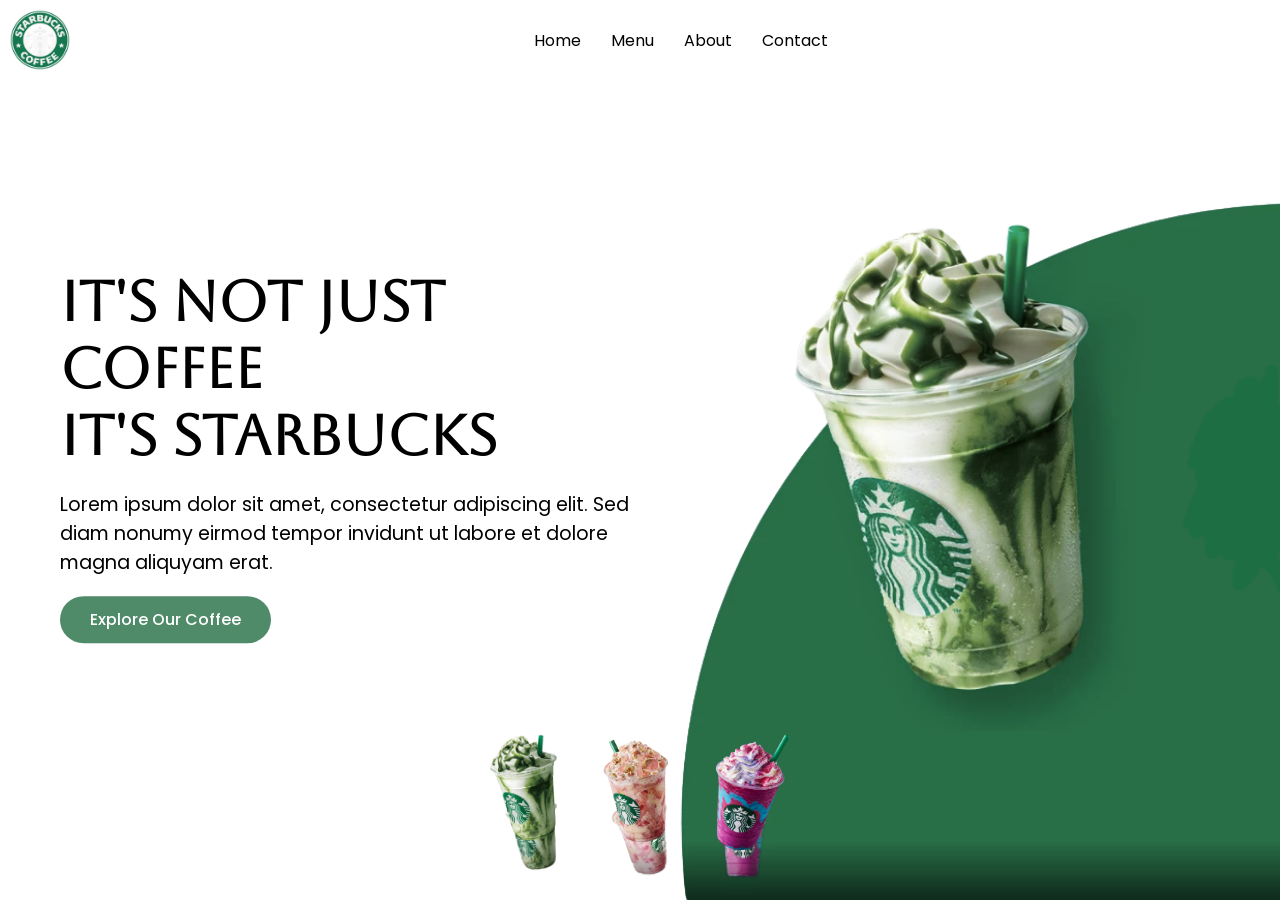
==== index.html @ 75633ddc "first commit" ====
<!DOCTYPE html>
<html lang="en">
<head>
  <meta charset="UTF-8">
  <meta name="viewport" content="width=device-width, initial-scale=1.0">
  <title>STARBUCKS</title>
  <link rel="stylesheet" href="style.css">
</head>
<body>
  
    <header>
      <figure class="logo">
        <img src="images/starbucks.png" alt="">
      </figure>
      <nav class="main-nav">
     <ul>
        <li><a href="index.html">Home</a></li>
        <li><a href="menu.html">Menu</a></li>
        <li><a href="about.html">About</a></li>
        <li><a href="contact.html">Contact</a></li>
</ul>
      </nav>  
    </header>

    <main>
        <section id="home" class="landing-section">
    <div class="hero-content">
      <h1>IT'S NOT JUST COFFEE<br>IT'S STARBUCKS</h1>
      <p>
        Lorem ipsum dolor sit amet, consectetur adipiscing elit. Sed diam nonumy eirmod tempor 
        invidunt ut labore et dolore magna aliquyam erat.
      </p>
      <a href="menu.html" class="cta-button">Explore Our Coffee</a>
      </div>

      <div class="hero-right">
        <div class="hero-drinks">
          <img src="images/drink1.png" alt="Drink 1">
          <img src="images/drink2.png" alt="Drink 2">
          <img src="images/drink3.png" alt="Drink 3">
        </div>
      </div>
    </section>
  </main>

      </div>
     </section>
    </main>
  <script src="app.js"></script>
   </body>
     </html>
---- style.css ----
@import url('https://fonts.googleapis.com/css2?family=Aboreto&display=swap');
@import url('https://fonts.googleapis.com/css2?family=Poppins:ital,wght@0,100;0,200;0,300;0,400;0,500;0,600;0,700;0,800;0,900;1,100;1,200;1,300;1,400;1,500;1,600;1,700;1,800;1,900&display=swap');
@import url("https://fonts.googleapis.com/css2?family=Poppins:wght@100;200;300;400;500;600;700;800&display=swap");
body{
    font-family: Poppins;
    margin: 0;
    font-size: 16px;
    background-color: #f7f7f7;
}

*{
    box-sizing: border-box;
    margin: 0;
    padding: 0;
    text-decoration: none;
    list-style: none;
}

:root {
  --border-color: #fff5;
  --team-color: #000000;
  --w-image: 500px;
  --calculate: calc(3 / 2);
}

header {
  display: grid;
  grid-template-columns: 80px 1fr; /* logo + nav only */
  grid-template-rows: 80px;
  position: fixed; /* or sticky if you want */
  top: 0;
  left: 0;
  width: 100%;
  z-index: 1000;
  background-color: rgba(255, 255, 255, 0.25);
  backdrop-filter: blur(10px);
  border-bottom: 1px solid var(--border-color);
}

header .logo img {
  width: 80%;
}

header .logo {
  display: flex;
  justify-content: center;
  align-items: center;
}

header nav a {
  color: #000;
  font-weight: 400;
}

header nav ul {
  display: flex;
  justify-content: center; /* center horizontally */
  align-items: center;     /* center vertically */
  gap: 30px;
  height: 100%;
}

header nav{
    border-left: 1px solid var(--border-color);
}

.landing-section {
  position: relative;        /* allows absolute positioning inside */
  min-height: 100vh;
  padding: 60px;
  background: url('images/bg.png') center/cover no-repeat;
}

.hero-content {
  position: absolute;       /* take it out of flex flow */
  top: 50%;                 /* halfway down the section */
  left: 60px;               /* push in from the left */
  transform: translateY(-50%); /* vertical centering */
  max-width: 600px;
  text-align: left;
}
/* Big drink stays in normal flow */
.hero-right {
  display: flex;
  justify-content: center;
  align-items: center;
}


.hero-content h1 {
  font-family: 'Aboreto', cursive;
  font-size: 3.5em;
  margin-bottom: 20px;
  line-height: 1.2;
}

.hero-content p {
  font-family: 'Poppins', sans-serif;
  font-size: 1.2em;
  margin-bottom: 30px;
}

.cta-button {
  background-color: #4f8b69;
  color: #fff;
  padding: 12px 30px;
  border-radius: 30px;
  font-family: 'Poppins', sans-serif;
  font-weight: 500;
  text-decoration: none;
  transition: background 0.3s;
}

.cta-button:hover {
  background-color: #3a6a52;
}
.hero-left {
  max-width: 500px;
}

.hero-image img {
  width: 100%;
  max-width: 700px;
}
.hero-drinks {
  position: absolute;
  bottom: 50px;             /* lock to bottom */
  left: 50%;                /* start from middle */
  transform: translateX(-50%); /* center horizontally */
  display: flex;
  gap: 30px;
}

.hero-drinks img {
  width: 80px;              
  height: auto;
  object-fit: contain;        
  transition: transform 0.3s ease;

}

.hero-drinks img:hover {
  transform: scale(1.1);     /* zoom effect on hover */
}
html {
  scroll-behavior: smooth;
}

/* Reset */
*,
*::before,
*::after {
  padding: 0;
  margin: 0;
  box-sizing: border-box;
}

body {
  font-family: "Poppins", sans-serif;
  --main-hue: 145; /* green hue */
  --main-color: hsl(var(--main-hue), 65%, 35%);        /* Starbucks green */
  --main-color-hover: hsl(var(--main-hue), 65%, 30%);  /* darker hover */
  --light-main-color: hsl(var(--main-hue), 65%, 45%);  /* lighter accent */
  --text-color: #000;
  --nav-color: hsl(var(--main-hue), 20%, 30%);         /* muted green for nav links */
  --bg-color: #fff;
  --light-text-color: #9ca7b6;
  --input-bg: hsla(var(--main-hue), 40%, 40%, 0.07);   /* subtle green tint */
  --input-bg-hover: hsla(var(--main-hue), 40%, 40%, 0.14);
  --input-text: #4a5d52;                               /* gray‑green for icons */
}


/* Contact Section */
.contact {
  width: 100%;
  background-color: var(--bg-color);
}
.contact .container {
  height: 100vh;
  min-height: 700px;
  display: grid;
  grid-template-columns: 1fr 1fr;
}
.left {
  width: 100%;
  max-width: 80rem;
  margin: 0 auto;
  padding: 65px 1.5rem 0;
  display: flex;
  flex-direction: column;
  align-items: center;
  justify-content: center;
  position: relative;
  z-index: 3;
}
.contact-heading h1{
  font-weight: 600;
  color: var(--text-color);
  font-size: 3.5rem;
  line-height: 0.9;
  white-space: nowrap;
  margin-bottom: 1.2rem
}
.contact-heading h1 span {
  color: var(--main-color);
}
.text {
  color: var(--light-text-color);
  font-size: 1rem;
}
.text a {
  color: var(--main-color);
  transition: 0.3s;
}
.text a:hover {
  color: var(--main-color-hover);
}
.form-wrapper {
  max-width: 32rem;
}
.contact-form {
  display: grid;
  margin-top: 2.55rem;
  grid-template-columns: repeat(2, 1fr);
  gap: 1rem 2rem;
}
.input-wrap {
  position: relative;
}
.input-wrap.w-100 {
  grid-column: span 2;
}
.contact-input {
  width: 100%;
  background-color: var(--input-bg);
  padding: 1.5rem 1.35rem 0.74rem 1.35rem;
  border: none;
  outline: none;
  border-radius: 20px;
  color: var(--text-color);
  font-weight: 600;
  font-size: 0.95rem;
  transition: 0.3s;
}
.contact-input:hover {
  background-color: var(--input-bg-hover);
}

/* Floating label */
.input-wrap label {
  position: absolute;
  left: 1.35rem;
  top: 50%;
  transform: translateY(-50%);
  color: var(--light-text-color);
  pointer-events: none;
  transition: 0.25s ease;
}
.contact-input:focus {
  border: 2px solid var(--light-main-color);
  box-shadow: 0 0 0 5px hsla(var(--main-hue), 91%, 55%, 0.11);
  background-color: var(--bg-color);
}
/* Float label up when focused or has text */
.contact-input:focus + label,
.contact-input:not(:placeholder-shown) + label {
  top: 0.75rem;
  font-size: 0.66rem;
  color: var(--light-main-color);
  transform: translateY(0);
  transition: all 0.25s ease;
}

.input-wrap .icon {
  position: absolute;
  right: 1.35rem;
  top: 50%;
  transform: translateY(-50%);
  color: var(--input-text);
  font-size: 1.25rem;
  transition: 0.3s;
}
textarea.contact-input {
  resize: none;
  min-height: 150px;
}
textarea.contact-input ~ .icon {
  top: 1.3rem;
  transform: none;
}

/* Focus styles */
.input-wrap.focus .contact-input {
  background-color: var(--bg-color);
  border: 2px solid var(--light-main-color);
  box-shadow: 0 0 0 5px hsla(var(--main-hue), 91%, 55%, 0.11);
}
.input-wrap.focus label,
.input-wrap.focus .icon {
  color: var(--light-main-color);
}

/* Buttons */
.contact-buttons {
  display: grid;
  grid-template-columns: 1fr 1fr;
  gap: 1rem;
  margin-top: 1rem;
  grid-column: span 2;
}
.btn {
  display: inline-block;
  padding: 1.1rem 2rem;
  background-color: var(--main-color);
  color: #fff;
  border-radius: 40px;
  border: none;
  font-weight: 500;
  font-size: 1rem;
  cursor: pointer;
  transition: 0.3s;
}
.btn:hover {
  background-color: var(--main-color-hover);
}
.btn.upload {
  position: relative;
  background-color: var(--input-bg);
  color: var(--light-text-color);
}
.btn.upload:hover {
  background-color: var(--input-bg-hover);
}
.btn.upload input {
  position: absolute;
  width: 100%;
  height: 100%;
  top: 0;
  left: 0;
  cursor: pointer;
  opacity: 0;
}
.right {
  width: 100%;
  height: 100%;
  position: relative;
}

.right .image-wrapper {
  width: 100%;
  height: 100%;
  overflow: hidden;
}

.right .image-wrapper img {
  max-height: 80vh;
  width: auto;
  object-fit: contain;
  margin-top: 100px; /* push it down */
}
.carousel{
    width: 100%;
    height: 100vh;
    overflow: hidden;
    position: relative;
}
.carousel .list{
    height: 100%;
    position: relative;
}
.carousel__list::before {
  position: absolute;
  width: var(--w-image);
  height: 100%;
  content: '';
  top: 0;
  left: calc(100% - calc(var(--w-image) * var(--calculate)));
  border-left: 1px solid var(--border-color);
  border-right: 1px solid var(--border-color);
  z-index: 10;
  pointer-events: none;
}

.carousel__list::after {
  position: absolute;
  top: 50px;
  left: 50px;
  content: '';
  background-color: red;
  width: 400px;
  height: 300px;
  z-index: 10;
  pointer-events: none;
  border-radius: 20px 50px 110px 230px;
  filter: blur(150px);
  opacity: .6;
}

.carousel .list .item{
    position: absolute;
    top: 0;
    left: 0;
    width: 100%;
    height: 100%;
}
.carousel .list .item .image{
    width: var(--w-image);
    height: 100%;
    position: absolute;
    top: 0;
    left: calc(100% - calc(var(--w-image) * var(--calculate)));
    padding: 20px;
    display: flex;
    flex-direction: column;
    justify-content: end;
    align-items: center;
    font-weight: 500;
}


.carousel .list .item .image img{
    width: 90%;
    margin-bottom: 20px;
    filter: drop-shadow(0 150px 50px #9e0c0c55);
}

.carousel .list .item .image figcaption{
    font-family: 'Aboreto';
    font-weight: bold;
    font-size: 1.3em;
    text-align: right;
    margin-bottom: 30px;
    width: 70%;
}

.carousel .list .item .main-content{
    height: 100%;
    display: grid;
    grid-template-columns: calc(100% - calc(var(--w-image) * var(--calculate)));
}

.carousel .list .item .main-content .content{
    padding: 150px 20px 20px 80px;
}

.carousel .list .item .main-content .content h2{
    font-size: 5em;
    font-family: 'Aboreto';
}

.carousel .list .item .main-content .content .price{
    font-family: 'Aboreto';
    font-size: 3em;
    margin: 20px 0;
}

.carousel .list .item .main-content .content .addToCart {
  background-color: #4f8b69;
  color: #fff;
  padding: 10px 30px;
  font-family: Poppins;
  font-size: large;
  font-weight: 500;
  border-radius: 30px;
  border: none;
  margin-top: 20px;
}

.arrows {
  position: absolute;
  bottom: 20px;
  width: calc(100% - calc(var(--w-image) * var(--calculate)));
  display: grid;
  grid-template-columns: repeat(2, 50px);
  grid-template-rows: 50px;
  justify-content: end;
  gap: 10px;
}

.arrows button{
  background-color: transparent;
  border: 1px solid var(--border-color);
  color: #fff;
  font-family: monospace;
  font-size: large;
  font-weight: bold;
  line-height: 0;
  box-shadow: 0 10px 40px #5555;
  cursor: pointer;
  transition: 0.5s;
}


.arrows button:hover{
  background-color: #eee5;
}

.carousel .list .item{
  display: none;
}

.carousel .list .item.active,
.carousel .list .item.other_1,
.carousel .list .item.other_2{
  display: block;
}

.carousel .list .item.active{
  z-index: 2;
}

.carousel .list .item.other_1,
.carousel .list .item.other_2{
  pointer-events: none;
}

.carousel .list .item.active .main-content{
    animation: showContent 1s ease-in-out 1 forwards;
}

@keyframes showContent{
    from{
        clip-path: circle(0% at 70% 50%);
    }
    to{
        clip-path: circle(100% at 70% 50%);
    }
}

.next .item.other_1{
    z-index: 1;
}

.next .item .image img,
.next .item .image figcaption{
    animation: effectNext .5s ease-in-out 1 forwards;
}

@keyframes effectNext{
  from{
    transform: translateX(calc(var(--transform-from)));
  }
  to{
    transform: translateX(calc(var(--transform-from) - var(--w-image)));
  }
}

.next .item.active .image{
  --transform-from: var(--w-image);
}

.next .item.other_1 .image{
  z-index: 3;
  --transform-from: 0px;
  overflow: hidden;
}

.next .item.other_2 .image{
  z-index: 3;
  --transform-from: calc(var(--w-image) * 2);
}

.arrows{
  z-index: 10;
}
/* prev */
.prev .list .item .image img,
.prev .list .item .image figcaption{
  animation: effectPrev 0.5s ease-in-out 1 forwards;
}
@keyframes effectPrev{
  from{
    transform: translateX(calc(var(--transform-from)));
  }to{
    transform: translateX(calc(var(--transform-from) + var(--w-image)));
  }
}
.prev .list .item.active .image{
  --transform-from: calc(var(--w-image) * -1);
  overflow: hidden;
}
.prev .list .item.other_1 .image{
  --transform-from: 0px;
  z-index: 3;
}
.prev .list .item.other_2 .image{
  z-index: 3;
  --transform-from: var(--w-image);
}
.prev .list .item.other_2 .main-content{
  opacity: 0;
}
@media screen and (max-width: 1023px){
  :root{
    --calculate: 1;
    --w-image: 400px;
  }
  .carousel .list .item .main-content .content h2{
    font-size: 3em;

  }
}
@media screen and (max-width: 767px){
  .carousel .list .item .image{
    width: 100%;
    left: 0;
    justify-content: center;
  }
  .carousel .list .item .image figcaption{
    color: #fff;
    width: 100%;
    text-align: center;
  }
  .carousel .list .item .main-content .content{
    display: none;
  }
  .arrows{
    left: 50%;
    justify-content: center;
  }
}
body{
  background-color: var(--team-color);
}
.team-about-title {
  display: none;;
}
.team-carousel-container {
  width: 100%;
  max-width: 1200px;
  height: 450px;
  position: relative;
  perspective: 1200px;
  z-index: 2;
  margin: 0 auto;              /* centers horizontally */
  display: flex;
  justify-content: center;
  align-items: center;
  margin-top: 150px; 
}
.team-carousel-track {
  width: 100%;
  height: 100%;
  display: flex;
  justify-content: center;     /* center cards horizontally */
  align-items: center;         /* center cards vertically */
  position: relative;
  transform-style: preserve-3d;
}

.team-card {
  position: absolute;
  width: 280px;
  height: 380px;
  background: #111;
  border-radius: 16px;
  overflow: hidden;
  cursor: pointer;
  will-change: transform, filter, opacity;
  box-shadow: 0 30px 60px rgba(0, 0, 0, 0.6);
}

.team-card img {
  width: 100%;
  height: 100%;
  object-fit: cover;
}

/* Info Section */
.team-member-info {
  text-align: center;
  margin-top: 10px;
  z-index: 2;
  display: flex;
  flex-direction: column;
  align-items: center;         /* center name + role */
  justify-content: center;
}

.team-member-name {
  font-family: 'Bebas Neue', sans-serif;
  color: #ffffff;
  font-size: 3.5rem;
  letter-spacing: 0.05em;
  margin-bottom: 5px;
}

.team-member-role {
  color: #888888;
  font-size: 1rem;
  font-weight: 500;
  text-transform: uppercase;
  letter-spacing: 0.2em;
}

/* Navigation & Pagination */
.team-dots {
  display: flex;
  justify-content: center;   /* 🔑 centers the dots horizontally */
  align-items: center;       /* keeps them aligned vertically */
  gap: 12px;
  margin-top: 20px;          /* spacing below member info */
  z-index: 2;
  position: relative;        /* make sure they follow normal flow */
}

.team-dot {
  width: 8px;
  height: 8px;
  border-radius: 50%;
  background: rgba(255, 255, 255, 0.2);
  cursor: pointer;
  transition: background 0.3s ease, transform 0.3s ease;
}

.team-dot.active {
  background: #ffffff;
  transform: scale(1.5);
}

.team-nav-arrow {
  position: absolute;
  top: 50%;                      /* vertically centered */
  transform: translateY(-50%);
  background: none;              /* no background */
  border: none;                  /* no border */
  color: #fff;                   /* plain white text */
  font-size: 3rem;               /* arrow size */
  font-weight: bold;             /* chunkier look */
  cursor: pointer;
  z-index: 20;
  transition: color 0.3s ease;
}
.team-nav-arrow:hover {
  color: rgba(255, 255, 255, 0.7); /* subtle hover effect */
}
.team-nav-arrow.left { left: -30%; top: 190px; }
.team-nav-arrow.right { right:-30%; }

@media (max-width: 768px) {
  .team-card {
    width: 220px;
    height: 300px;
  }
}
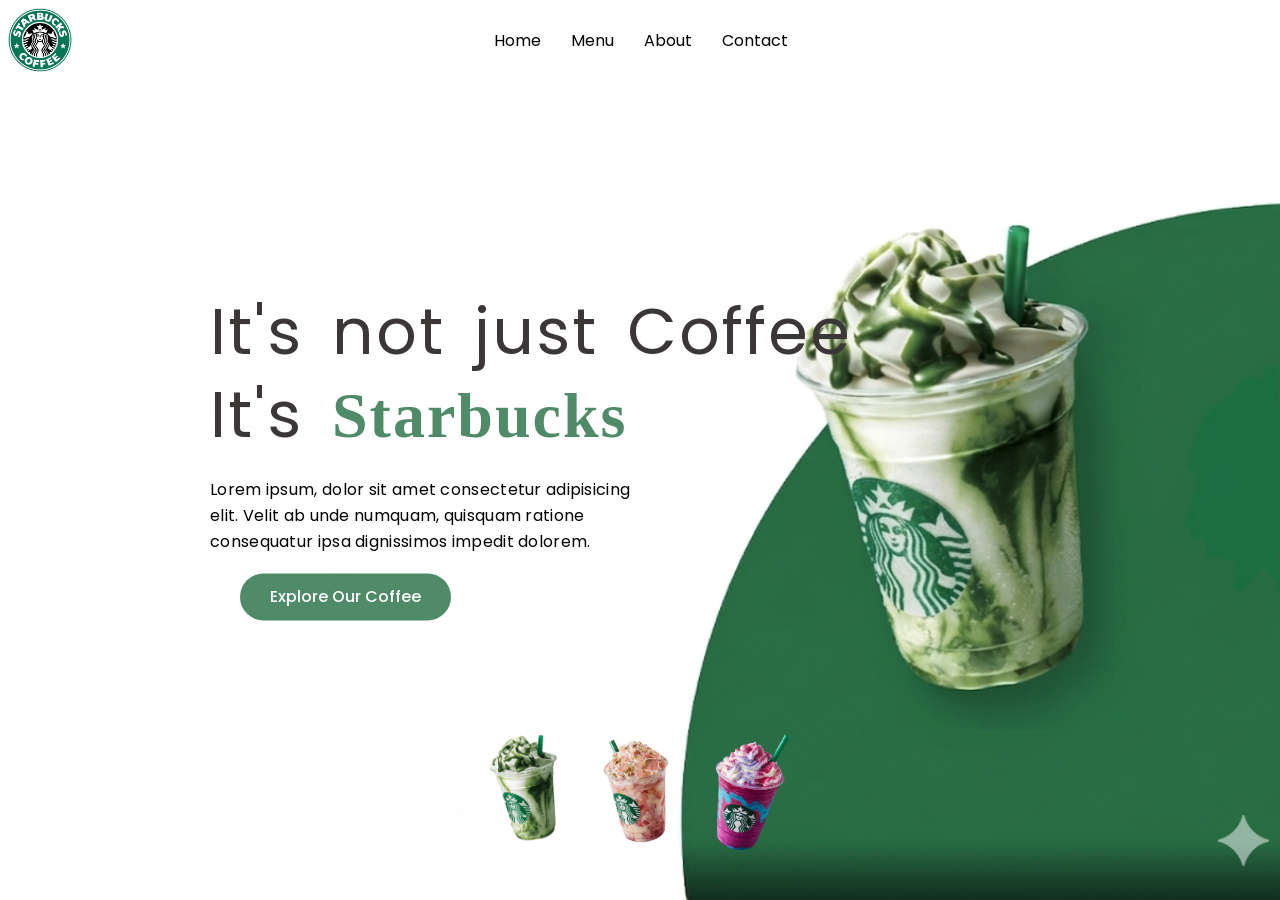
==== commit 47a6a9e7: "first commit" ====
--- a/index.html
+++ b/index.html
@@ -3,34 +3,33 @@
 <head>
   <meta charset="UTF-8">
   <meta name="viewport" content="width=device-width, initial-scale=1.0">
-  <title>STARBUCKS</title>
+  <title>Home</title>
   <link rel="stylesheet" href="style.css">
 </head>
 <body>
   
-    <header>
-      <figure class="logo">
-        <img src="images/starbucks.png" alt="">
-      </figure>
-      <nav class="main-nav">
-     <ul>
+  <header>
+    <figure class="logo">
+      <img src="images/STARBUCKSLOGO.png" alt="">
+    </figure>
+    <nav class="main-nav">
+      <ul>
         <li><a href="index.html">Home</a></li>
         <li><a href="menu.html">Menu</a></li>
         <li><a href="about.html">About</a></li>
         <li><a href="contact.html">Contact</a></li>
-</ul>
-      </nav>  
-    </header>
+      </ul>
+    </nav>  
+  </header>
 
-    <main>
-        <section id="home" class="landing-section">
-    <div class="hero-content">
-      <h1>IT'S NOT JUST COFFEE<br>IT'S STARBUCKS</h1>
-      <p>
-        Lorem ipsum dolor sit amet, consectetur adipiscing elit. Sed diam nonumy eirmod tempor 
-        invidunt ut labore et dolore magna aliquyam erat.
-      </p>
-      <a href="menu.html" class="cta-button">Explore Our Coffee</a>
+  <main>
+    <section id="home" class="landing-section">
+      <div class="hero-content">
+        <h1>It's not just Coffee <br>It's <span class="starbucks">Starbucks</span></h1>
+        <p>
+          Lorem ipsum, dolor sit amet consectetur adipisicing elit. Velit ab unde numquam, quisquam ratione consequatur ipsa dignissimos impedit dolorem.
+        </p>
+        <a href="menu.html" class="cta-button hero-btn">Explore Our Coffee</a>
       </div>
 
       <div class="hero-right">
@@ -43,12 +42,6 @@
     </section>
   </main>
 
-      </div>
-     </section>
-    </main>
   <script src="app.js"></script>
-   </body>
-     </html>
-
-
-     +</body>
+</html>
--- a/style.css
+++ b/style.css
@@ -1,6 +1,5 @@
 @import url('https://fonts.googleapis.com/css2?family=Aboreto&display=swap');
 @import url('https://fonts.googleapis.com/css2?family=Poppins:ital,wght@0,100;0,200;0,300;0,400;0,500;0,600;0,700;0,800;0,900;1,100;1,200;1,300;1,400;1,500;1,600;1,700;1,800;1,900&display=swap');
-@import url("https://fonts.googleapis.com/css2?family=Poppins:wght@100;200;300;400;500;600;700;800&display=swap");
 body{
     font-family: Poppins;
     margin: 0;
@@ -25,8 +24,9 @@
 
 header {
   display: grid;
-  grid-template-columns: 80px 1fr; /* logo + nav only */
+  grid-template-columns: 80px 1fr 80px;  
   grid-template-rows: 80px;
+  align-items: center;
   position: fixed; /* or sticky if you want */
   top: 0;
   left: 0;
@@ -36,17 +36,67 @@
   backdrop-filter: blur(10px);
   border-bottom: 1px solid var(--border-color);
 }
-
+header .shopping {
+  position: relative;          /* anchor for the badge */
+  display: flex;
+  align-items: center;
+  justify-content: center ;    /* keep the cart centered in its slot */
+  margin-left: 20px;           /* small nudge if needed */
+}
+header .cart-icon {
+  margin-left: -100px; /* move ONLY the icon */
+}
+header .shopping img {
+  width: 40px;
+}
 header .logo img {
-  width: 80%;
-}
-
+  width: 200%;
+}
+
+header .shopping .quantity {
+  background: #a13939;         /* badge color */
+  color: #fff;
+  border-radius: 50%;
+  padding: 2px 6px;
+  font-size: 12px;
+  position: absolute;
+  top: -5px;
+  left: -5px;
+}
 header .logo {
   display: flex;
   justify-content: center;
   align-items: center;
 }
-
+.cart-overlay {
+  position: fixed;
+  right: -400px; /* hidden off-screen */
+  top: 0;
+  width: 350px;
+  height: 100%;
+  background: #1e3932; /* Starbucks green */
+  color: #fff;
+  padding: 20px;
+  transition: right 0.3s ease;
+  z-index: 2000;
+}
+
+.cart-overlay.active {
+  right: 0; /* slides in */
+}
+
+.cart-header {
+  display: flex;
+  justify-content: space-between;
+  align-items: center;
+}
+.cart-header button {
+  background: none;
+  border: none;
+  color: #fff;
+  font-size: 20px;
+  cursor: pointer;
+}
 header nav a {
   color: #000;
   font-weight: 400;
@@ -68,7 +118,7 @@
   position: relative;        /* allows absolute positioning inside */
   min-height: 100vh;
   padding: 60px;
-  background: url('images/bg.png') center/cover no-repeat;
+  background: url('images/starbucksBG.png') center/cover no-repeat;
 }
 
 .hero-content {
@@ -86,18 +136,43 @@
   align-items: center;
 }
 
-
 .hero-content h1 {
-  font-family: 'Aboreto', cursive;
-  font-size: 3.5em;
+  font-family: 'Poppins';
+  font-size: 4.0em;
+  font-weight: 400;
+  line-height: 1.3;
+  text-align: left;       /* keep it aligned left */
+  white-space: nowrap;    /* 🔑 forces the whole phrase to stay on one line */
+  letter-spacing: 2px;    /* spacing between letters */
+  word-spacing: 10px;     /* spacing between words */
   margin-bottom: 20px;
-  line-height: 1.2;
+  margin-left: 150px;
+  color: rgb(59, 55, 55);
+  /* animation you already had */
+  opacity: 0;
+  transform: translateY(20px);
+  animation: fadeUp 0.8s ease forwards;
 }
 
 .hero-content p {
-  font-family: 'Poppins', sans-serif;
-  font-size: 1.2em;
-  margin-bottom: 30px;
+  font-family: 'Poppins',;
+  line-height: 1.6; /* better spacing between lines */
+  color: #000000; /* soft white instead of harsh pure white */
+  
+  max-width: 560px; /* keeps text from stretching too wide */
+  margin: 0 0 30px 150px;
+
+  letter-spacing: 0.3px; /* subtle premium feel */
+
+  /* 🔥 animation */
+  opacity: 0;
+  transform: translateY(25px);
+  animation: fadeUp 0.8s ease forwards;
+  animation-delay: 0.3s;
+}
+.hero-content h1 .starbucks {
+  color: #4f8b69;   /* Starbucks green */
+  font-weight: 700; /* bold highlight */
 }
 
 .cta-button {
@@ -109,19 +184,31 @@
   font-weight: 500;
   text-decoration: none;
   transition: background 0.3s;
-}
+   margin-left: 180px;
+
+  /* 🔥 animation */
+  opacity: 0;
+  transform: translateY(20px);
+  animation: fadeUp 0.8s ease forwards;
+  animation-delay: 0.6s;
+}
+
 
 .cta-button:hover {
   background-color: #3a6a52;
 }
+
+/* Keyframes */
+@keyframes fadeUp {
+  to {
+    opacity: 1;
+    transform: translateY(0);
+  }
+}
 .hero-left {
   max-width: 500px;
 }
 
-.hero-image img {
-  width: 100%;
-  max-width: 700px;
-}
 .hero-drinks {
   position: absolute;
   bottom: 50px;             /* lock to bottom */
@@ -137,13 +224,114 @@
   object-fit: contain;        
   transition: transform 0.3s ease;
 
-}
+  /* 🔥 entrance animation */
+  opacity: 0;
+  transform: translateY(20px) scale(1); /* include scale here */
+  animation: fadeUpDrinks 0.8s ease forwards;
+}
+
+/* Staggered delays */
+.hero-drinks img:nth-child(1) { animation-delay: 0.2s; }
+.hero-drinks img:nth-child(2) { animation-delay: 0.4s; }
+.hero-drinks img:nth-child(3) { animation-delay: 0.6s; }
 
 .hero-drinks img:hover {
-  transform: scale(1.1);     /* zoom effect on hover */
-}
-html {
-  scroll-behavior: smooth;
+  transform: scale(1.1); /* remove translateY */
+}
+/* Keyframes */
+@keyframes fadeUpDrinks {
+  to {
+    opacity: 1;
+    transform: translateY(0) scale(1); /* final state */
+  }
+}
+
+/* Tablet + Phone (≤1023px) */
+@media screen and (max-width: 1023px) {
+  header .logo img {
+    width: 150px;
+  }
+  .hero-content {
+    max-width: 80%;
+    text-align: center;
+    margin: 0 auto;
+  }
+  .hero-content h1 {
+    font-size: clamp(1.8rem, 4vw, 2.8rem);
+    white-space: normal;
+  }
+  .hero-content p {
+    margin: 0 auto 20px auto;
+  }
+  .cta-button {
+    margin: 20px auto;
+    display: inline-block;
+  }
+}
+
+/* Phones only (≤767px) */
+@media screen and (max-width: 767px) {
+  header {
+    grid-template-columns: 1fr;
+    grid-template-rows: auto auto;
+    height: auto;
+    padding: 10px;
+  }
+  header nav ul {
+    flex-direction: row;
+    gap: 10px;
+    flex-wrap: wrap;
+    justify-content: center;
+  }
+  header .logo img {
+    width: 120px;
+  }
+  header nav a {
+    font-size: 0.9rem;
+  }
+
+  .hero-content {
+    position: relative;
+    margin-top: 80px; /* push text down */
+    padding: 20px;
+    max-width: 90%;
+    text-align: center;
+    transform: none;
+  }
+  .hero-content h1 {
+    font-size: clamp(1.5rem, 5vw, 2.2rem);
+    margin: 0 0 15px 0;
+  }
+  .hero-content p {
+    font-size: 1rem;
+    margin: 0 auto 20px auto;
+  }
+  .cta-button {
+    margin: 20px auto;
+  }
+
+  .hero-drinks {
+    justify-content: center;
+    flex-wrap: wrap;
+    gap: 15px;
+    margin-top: 40px;
+  }
+  .hero-drinks img {
+    width: 60px;
+  }
+}
+
+/* Small phones (≤420px) */
+@media screen and (max-width: 420px) {
+  .hero-content {
+    margin-top: 100px; /* extra push for tiny screens */
+  }
+  .hero-drinks {
+    margin-top: 30px;
+  }
+  .hero-drinks img {
+    width: 50px;
+  }
 }
 
 /* Reset */
@@ -465,8 +653,13 @@
   border-radius: 30px;
   border: none;
   margin-top: 20px;
-}
-
+  cursor: pointer;   /* 🔥 makes it behave like a button */
+  transition: background-color 0.3s ease, transform 0.2s ease;
+}
+.carousel .list .item .main-content .content .addToCart:hover {
+  background-color: #3a6a52; /* darker green */
+  transform: scale(1.05);    /* subtle zoom effect */
+}
 .arrows {
   position: absolute;
   bottom: 20px;
@@ -738,9 +931,240 @@
 .team-nav-arrow.left { left: -30%; top: 190px; }
 .team-nav-arrow.right { right:-30%; }
 
+/* Tablets (769px – 1024px) */
+@media (min-width: 769px) and (max-width: 1024px) {
+  .team-carousel-container { height: 380px; margin-top: 100px; }
+  .team-card { width: 240px; height: 320px; }
+  .team-member-name { font-size: 2.8rem; }
+  .team-member-role { font-size: 0.9rem; }
+  .team-member-info { margin-top: 30px; }
+  .team-nav-arrow.left { left: -15%; top: 160px; }
+  .team-nav-arrow.right { right: -15%; }
+}
+
+/* Phones (≤768px) */
 @media (max-width: 768px) {
-  .team-card {
-    width: 220px;
-    height: 300px;
-  }
-}+  .team-carousel-container { height: 320px; margin-top: 80px; }
+  .team-card { width: 220px; height: 300px; }
+  .team-member-name { font-size: 2.2rem; }
+  .team-member-role { font-size: 0.85rem; }
+  .team-member-info { margin-top: 50px; }
+  .team-nav-arrow.left { left: -10%; top: 140px; }
+  .team-nav-arrow.right { right: -10%; }
+}
+
+/* Small phones (≤420px) */
+@media (max-width: 420px) {
+  .team-carousel-container { height: 280px; margin-top: 60px; }
+  .team-card { width: 180px; height: 260px; }
+  .team-member-name { font-size: 1.8rem; }
+  .team-member-role { font-size: 0.75rem; }
+  .team-member-info { margin-top: 60px; }
+  .team-nav-arrow.left { left: -8%; top: 120px; }
+  .team-nav-arrow.right { right: -8%; }
+
+}
+/* Cart styles scoped */
+.cartTab .listCart .item {
+  display: grid;
+  grid-template-columns: 70px 150px 50px 1fr;
+  gap: 20px;
+  text-align: center;
+  align-items: center;
+  padding: 10px 0;
+}
+.cartTab .listCart .item img {
+  width: 100%;
+}
+.cartTab .listCart .item .totalPrice {
+  font-weight: 600;
+}
+.cartTab .listCart .quantity span {
+  display: inline-block;
+  width: 20px;
+  height: 20px;
+  background-color: red;
+  color: #ffffff;
+  border-radius: 50%;
+  cursor: pointer;
+}
+
+.cartTab {
+  width: 400px;
+  background-color: #353432;
+  color: #eee;
+  position: fixed;
+  inset: 0 -400px 0 auto;
+  display: grid;
+  grid-template-rows: 70px 1fr 70px;
+  transition: .5s;
+  z-index: 2000;        /* keep above carousel */
+  visibility: hidden;   /* hide completely when closed */
+}
+
+body.showCart .cartTab {
+  inset: 0 0 0 auto;
+  visibility: visible;  /* only visible when open */
+}
+
+body.showCart .container {
+    transform: translateX(-250px);
+}
+
+.cartTab h1 {
+    padding: 20px;
+    margin: 0;
+    font-weight: 300;
+}
+
+.cartTab .btn {
+    display: grid;
+    grid-template-columns: repeat(2, 1fr);
+}
+
+.cartTab .btn button {
+    background-color: #E9BC0E;
+    border: none;
+    font-family: Poppins, sans-serif;
+    font-weight: 500;
+    cursor: pointer;
+}
+
+.cartTab .btn .close {
+    background-color: #eee;
+}
+
+.cartTab .listCart .item {
+    display: grid;
+    grid-template-columns: 70px 150px 50px 1fr;
+    gap: 20px;
+    text-align: center;
+    align-items: center;
+    padding: 10px 0;
+}
+
+.cartTab .listCart .item img {
+    width: 100%;
+}
+
+.cartTab .listCart .item .totalPrice {
+    font-weight: 600;
+}
+
+.listCart .quantity span {
+    display: inline-block;
+    width: 20px;
+    height: 20px;
+    background-color: #eee;
+    color: #555;
+    border-radius: 50%;
+    cursor: pointer;
+}
+
+.listCart .quantity span:nth-child(2) {
+    background-color: transparent;
+    color: #eee;
+}
+
+.listCart .item:nth-child(even) {
+    background-color: #eee1;
+}
+
+.listCart {
+    overflow: auto;
+}
+
+.listCart::-webkit-scrollbar {
+    width: 0;
+}
+/* Cart icon size */
+header .icon-cart svg {
+  width: 40px;   /* make the icon bigger */
+  height: auto;  /* keep proportions */
+  margin-left: -250px;
+}
+header .icon-cart span {
+  position: absolute;
+  top: 5px;
+  right: -10px;
+  transform: translateX(-280px); /* 🔥 nudges left */
+  width: 30px;
+  height: 30px;
+  font-size: 16px;
+  line-height: 35px;
+  text-align: center;
+  background: #a13939;
+  color: #fff;
+  border-radius: 50%;
+}
+
+/* Responsive cart icon */
+header .cart-icon {
+  position: relative;
+  display: flex;
+  align-items: center;
+  justify-content: center;
+  margin: 0; /* remove negative margins */
+}
+
+header .cart-icon svg {
+  width: 36px;   /* base size */
+  height: auto;
+}
+
+header .cart-icon .quantity {
+  position: absolute;
+  top: -5px;
+  right: -5px;
+  width: 20px;
+  height: 20px;
+  font-size: 12px;
+  line-height: 20px;
+  text-align: center;
+  background: #a13939;
+  color: #fff;
+  border-radius: 50%;
+}
+
+/* Phones (≤768px) */
+@media (max-width: 768px) {
+  header {
+    display: flex;
+    justify-content: space-between; /* logo left, nav center, cart right */
+    align-items: center;
+    padding: 10px;
+  }
+
+  header .cart-icon {
+    margin-left: auto;   /* 🔥 pushes cart to the far right */
+    position: relative;
+  }
+
+  header .cart-icon svg {
+    width: 28px;
+  }
+
+  header .cart-icon .quantity {
+    width: 18px; height: 18px;
+    font-size: 11px; line-height: 18px;
+    top: -4px; right: -4px;
+  }
+}
+
+/* Small phones (≤420px) */
+@media (max-width: 420px) {
+  header .cart-icon {
+    margin-left: auto;   /* still pinned right */
+  }
+
+  header .cart-icon svg {
+    width: 24px;
+  }
+
+  header .cart-icon .quantity {
+    width: 16px; height: 16px;
+    font-size: 10px; line-height: 16px;
+    top: -3px; right: -3px;
+  }
+}
+
